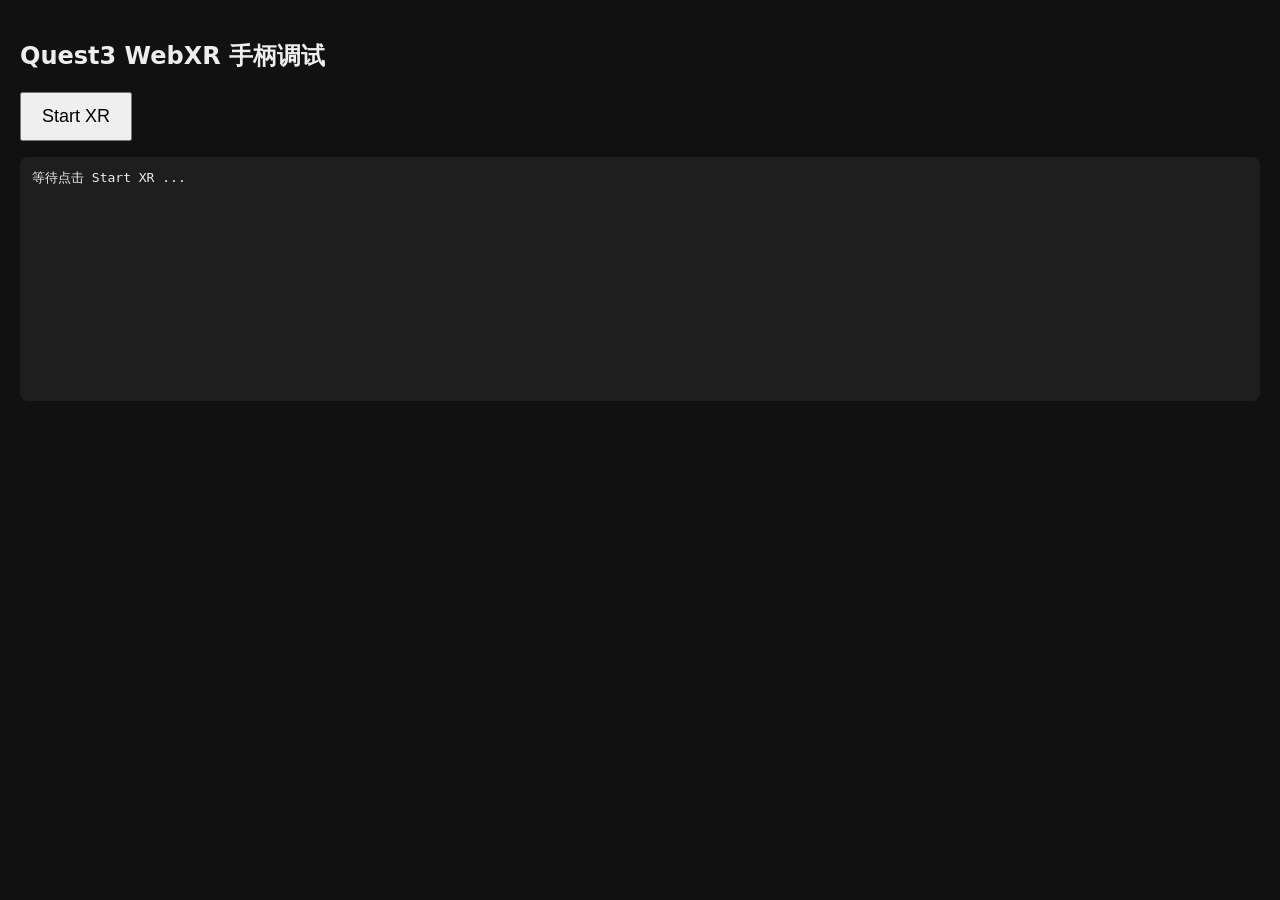
==== webxr/index.html @ b3f30898 "webxr: 获取原始quest3数据,并且debug" ====
<!DOCTYPE html>
<html lang="zh-CN">
<head>
  <meta charset="UTF-8" />
  <meta name="viewport" content="width=device-width, initial-scale=1.0" />
  <title>Quest3 WebXR Controller Test</title>
  <style>
    body {
      margin: 0;
      padding: 20px;
      font-family: system-ui, sans-serif;
      background: #111;
      color: #eee;
    }
    button {
      font-size: 18px;
      padding: 12px 20px;
      cursor: pointer;
    }
    pre {
      margin-top: 16px;
      background: #1e1e1e;
      padding: 12px;
      border-radius: 8px;
      white-space: pre-wrap;
      word-break: break-word;
      min-height: 220px;
    }
    canvas {
      display: none;
    }
  </style>
</head>
<body>
  <h2>Quest3 WebXR 手柄调试</h2>
  <button id="startBtn">Start XR</button>
  <pre id="log">等待点击 Start XR ...</pre>
  <canvas id="xr-canvas"></canvas>
  <script type="module" src="./app.js"></script>
</body>
</html>
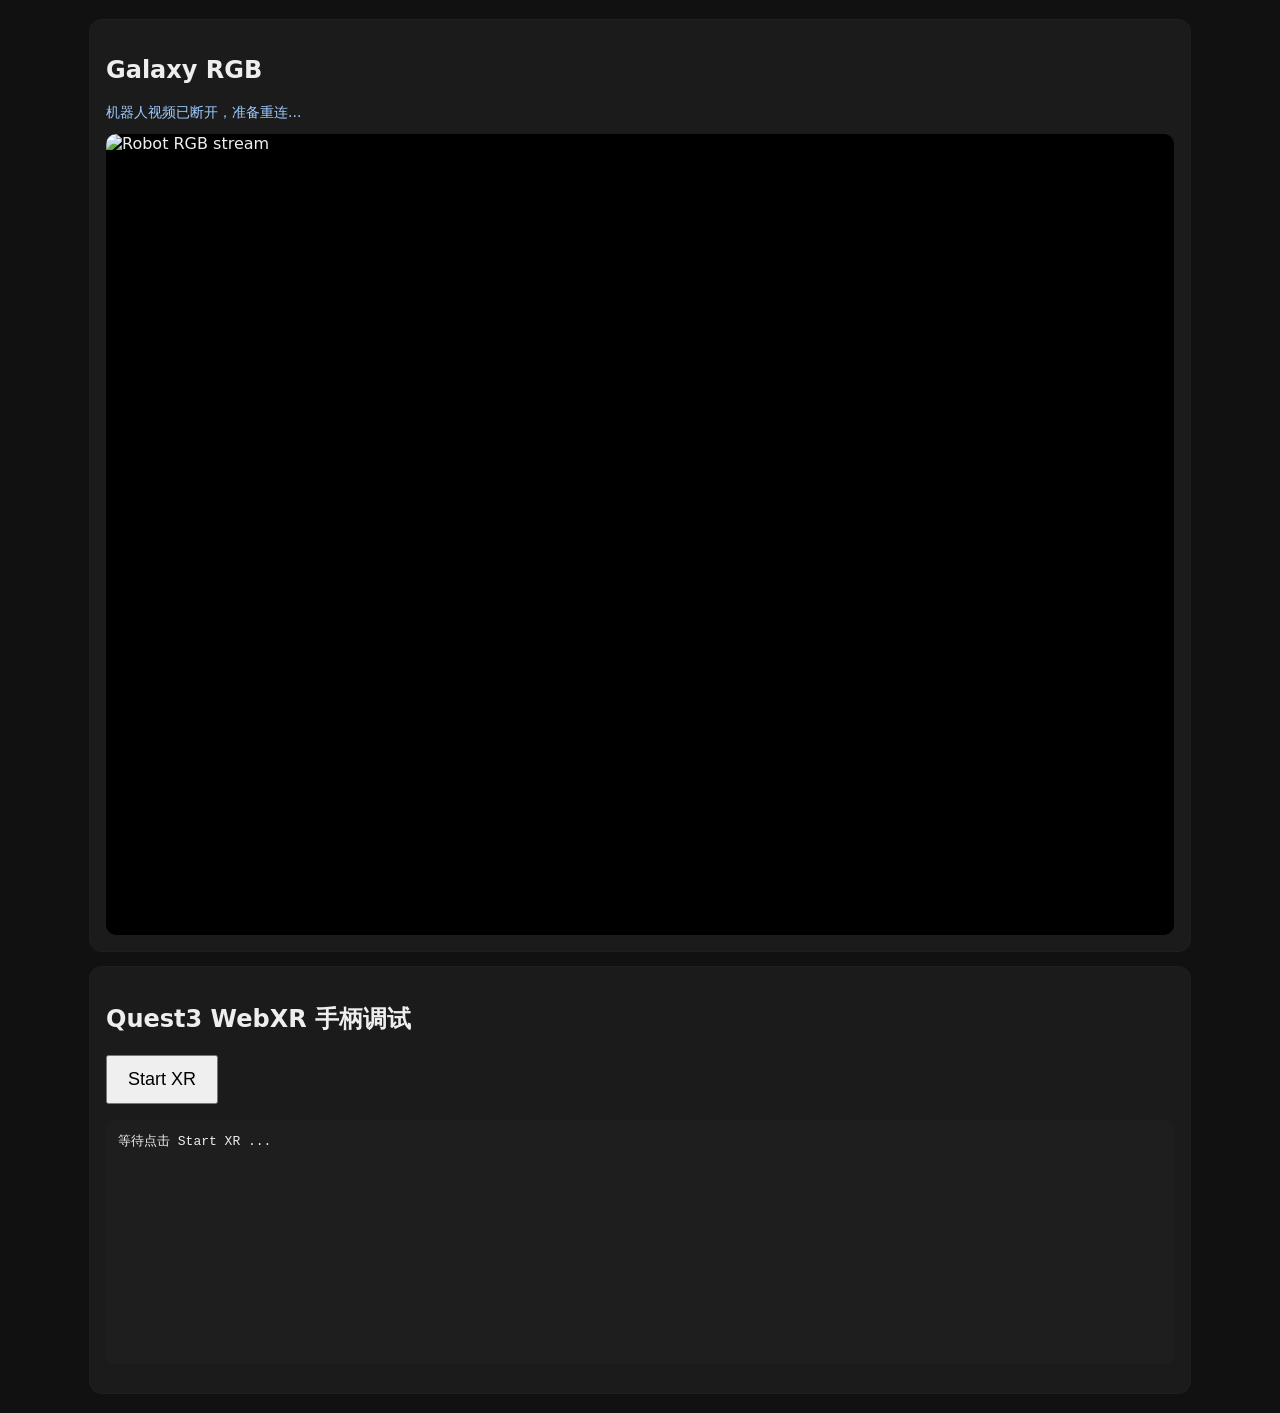
==== commit fecc8f2b: "webxr: 微调左右手旋转坐标系" ====
--- a/webxr/index.html
+++ b/webxr/index.html
@@ -11,6 +11,18 @@
       font-family: system-ui, sans-serif;
       background: #111;
       color: #eee;
+    }
+    .page {
+      display: grid;
+      gap: 16px;
+      max-width: 1100px;
+      margin: 0 auto;
+    }
+    .panel {
+      background: #1b1b1b;
+      border-radius: 12px;
+      padding: 16px;
+      box-shadow: 0 0 0 1px rgba(255, 255, 255, 0.06);
     }
     button {
       font-size: 18px;
@@ -26,15 +38,47 @@
       word-break: break-word;
       min-height: 220px;
     }
+    .video-wrap {
+      aspect-ratio: 4 / 3;
+      background: #000;
+      border-radius: 10px;
+      overflow: hidden;
+      display: flex;
+      align-items: center;
+      justify-content: center;
+    }
+    img {
+      width: 100%;
+      height: 100%;
+      object-fit: contain;
+      display: block;
+    }
+    .status {
+      font-size: 14px;
+      color: #9ecbff;
+      margin-bottom: 12px;
+    }
     canvas {
       display: none;
     }
   </style>
 </head>
 <body>
-  <h2>Quest3 WebXR 手柄调试</h2>
-  <button id="startBtn">Start XR</button>
-  <pre id="log">等待点击 Start XR ...</pre>
+  <div class="page">
+    <div class="panel">
+      <h2>Galaxy RGB</h2>
+      <div class="status" id="videoStatus">等待视频流连接...</div>
+      <div class="video-wrap">
+        <img id="robotVideo" alt="Robot RGB stream" />
+      </div>
+    </div>
+
+    <div class="panel">
+      <h2>Quest3 WebXR 手柄调试</h2>
+      <button id="startBtn">Start XR</button>
+      <pre id="log">等待点击 Start XR ...</pre>
+    </div>
+  </div>
   <canvas id="xr-canvas"></canvas>
   <script type="module" src="./app.js"></script>
 </body>
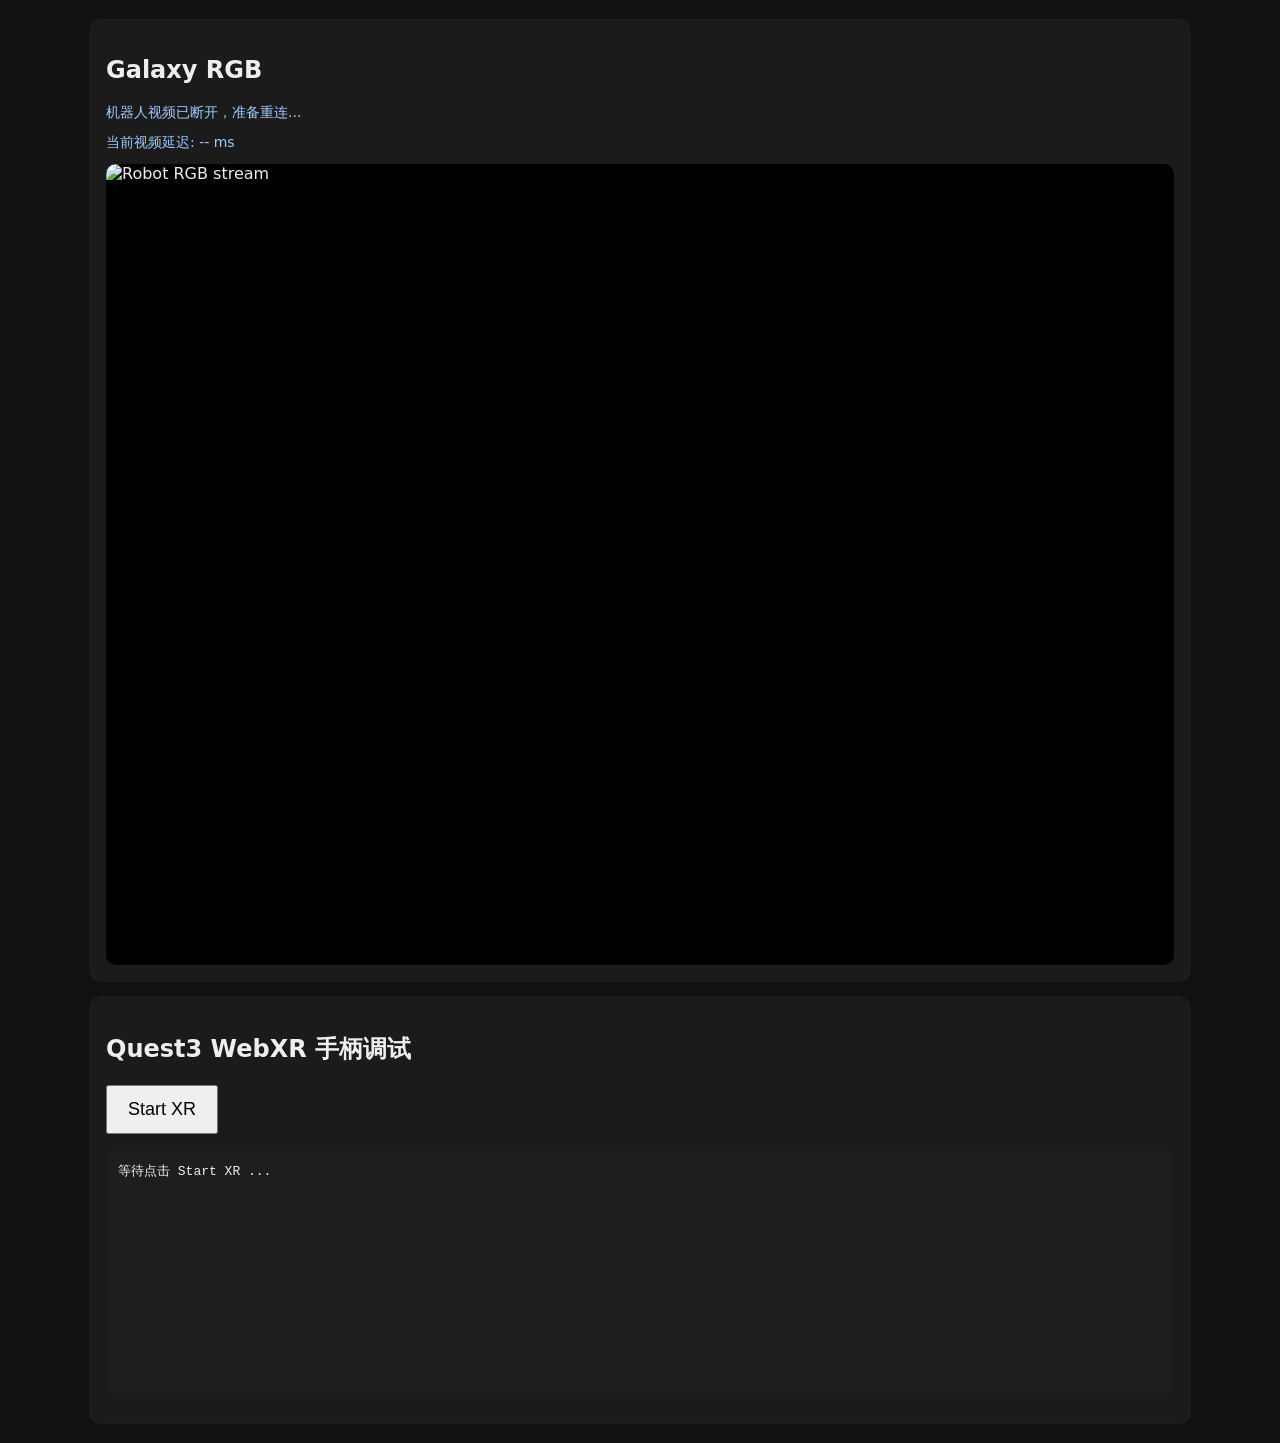
==== commit c8684c67: "webxr: 逻辑收尾,TODO:工程化" ====
--- a/webxr/index.html
+++ b/webxr/index.html
@@ -68,6 +68,7 @@
     <div class="panel">
       <h2>Galaxy RGB</h2>
       <div class="status" id="videoStatus">等待视频流连接...</div>
+      <div class="status" id="latencyStatus">当前视频延迟: -- ms</div>
       <div class="video-wrap">
         <img id="robotVideo" alt="Robot RGB stream" />
       </div>
